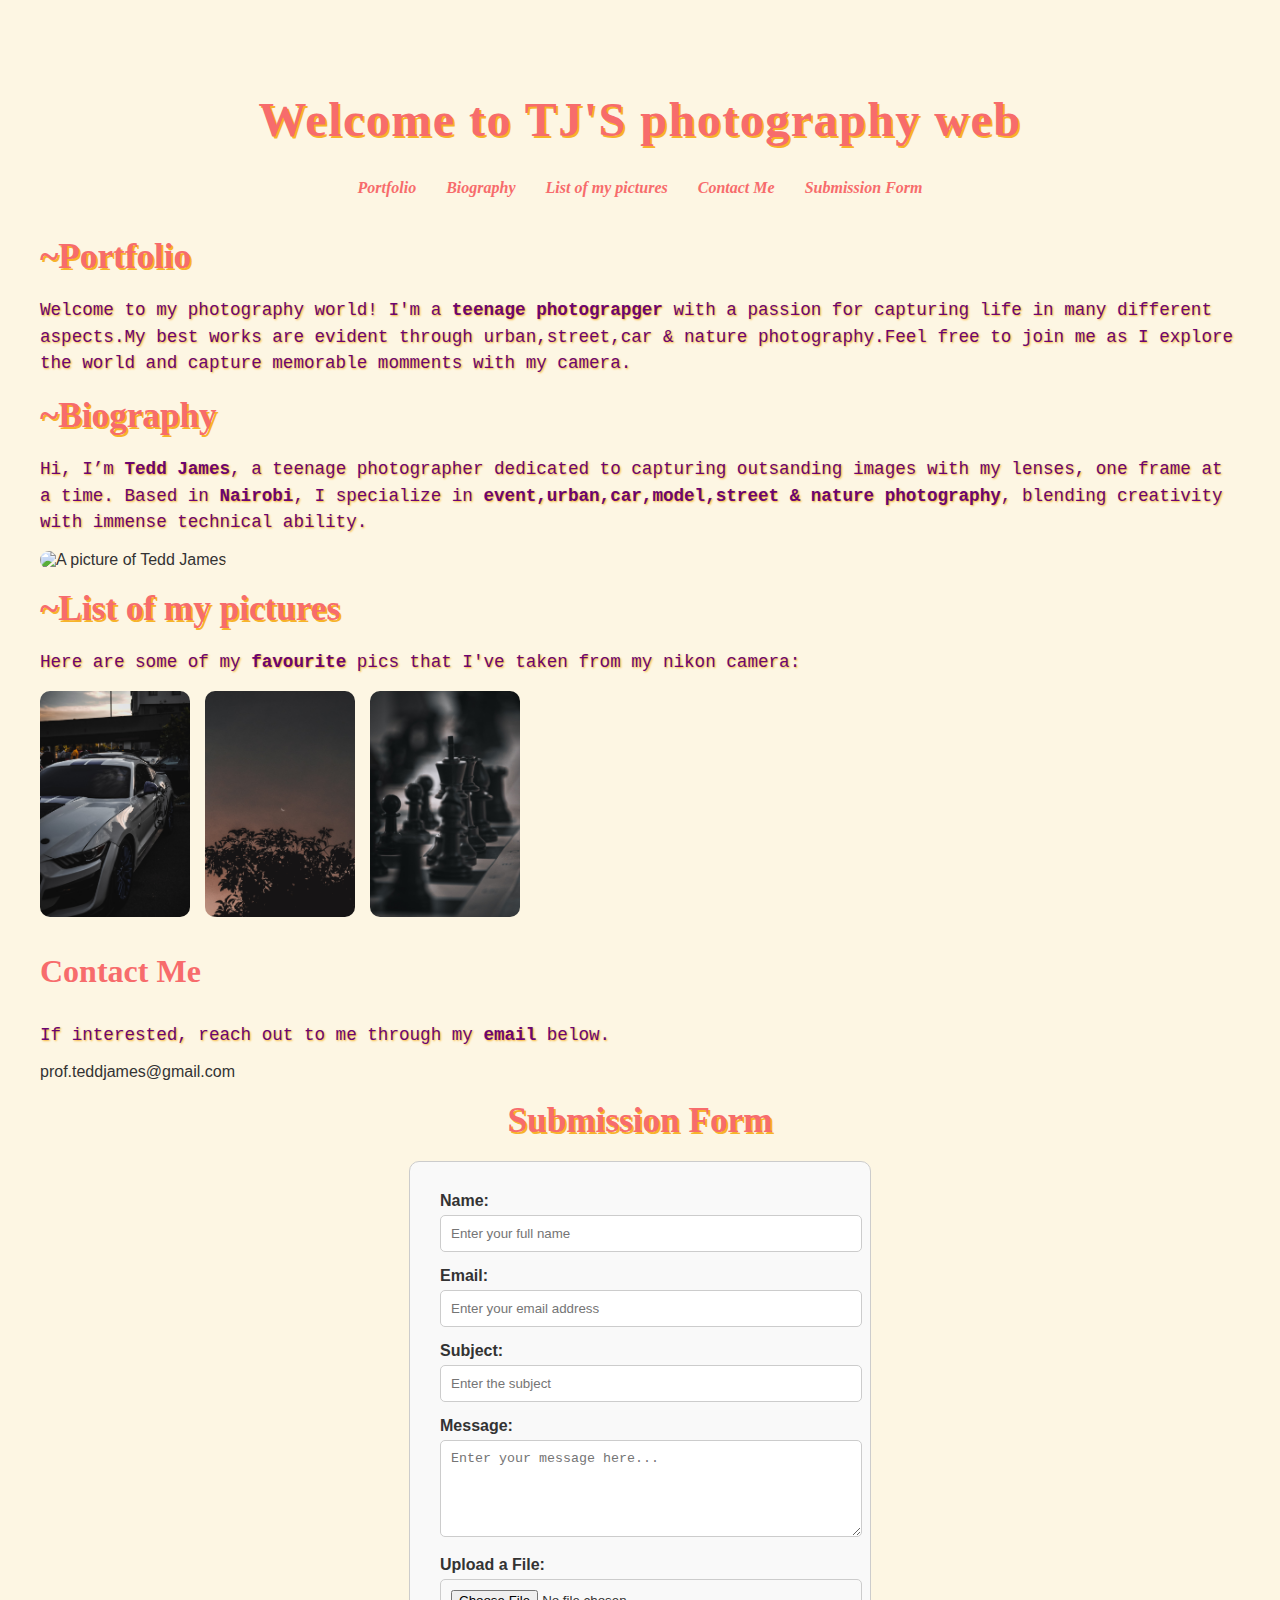
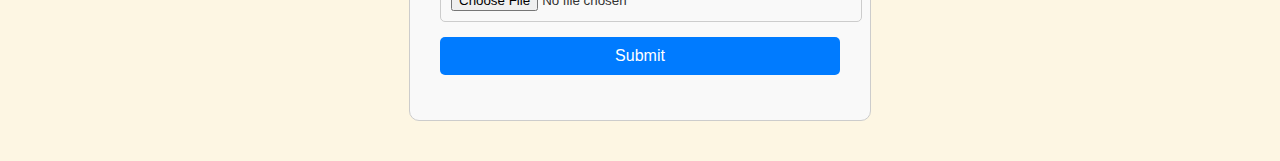
==== index.html @ bfd41cdc "rename file" ====
<!DOCTYPE html>
<html lang="en">
<head>
    <meta charset="UTF-8">
    <meta name="viewport" content="width=device-width, initial-scale=1.0">
    <title>PHOTOGRAPHY</title>
    <style>
        body {
  font-family: 'Georgia', serif;
  background: #fdf6e3; /* Cream background */
  color: #333;
  margin: 0;
  padding: 20px;
  background-image: url('https://www.transparenttextures.com/patterns/old-wall.png');
  background-size: 400px 400px;
}
h1 {
  font-family: 'Pacifico', cursive;
  font-size: 3rem;
  color: #F76C6C;
  text-align: center;
  text-shadow: 2px 2px #F7B32B;
  letter-spacing: 1.5px;
}
form {
        background: #fff;
        padding: 20px;
        border: 1px solid #ccc;
        border-radius: 5px;
        max-width: 400px;
        margin: auto;
    }
    label {
        font-weight: bold;
        display: block;
        margin-bottom: 5px;
    }
    input, select, textarea, button {
        width: 100%;
        padding: 10px;
        margin-bottom: 15px;
        border: 1px solid #ccc;
        border-radius: 3px;
    }
    button {
        background-color: #007BFF;
        color: white;
        border: none;
        cursor: pointer;
    }
    button:hover {
        background-color: #0056b3;
    }
    h2 {
  font-family: 'Pacifico', cursive;
  font-size: 2.2rem;
  color: #F76C6C;
  text-shadow: 2px 2px #F7B32B;
  text-align: left;
  margin: 20px 0;
}
h3{
  font-family: 'Pacifico', cursive;
  font-size: 2rem;
  color: #F76C6C;
}
p {
  font-family: 'Courier New', monospace;
  font-size: 1.1rem;
  color: #6A0572;
  line-height: 1.5;
  text-shadow: 1px 1px 2px #F7B32B;
  margin: 15px 0;
}
.image-list {
      list-style: none; /* Remove bullets */
      padding: 0;
      display: flex; /* Display images in a row */
      gap: 15px; /* Space between images */
    }

    .image-list li {
      display: inline-block;
    }

    img {
      width: 150px; /* Set the image size */
      height: auto;
      border-radius: 10px; /* Optional: Rounds corners */
      transition: transform 0.3s ease; /* Optional: Smooth zoom effect */
    }

    img:hover {
      transform: scale(1.1); /* Optional: Zoom in on hover */
    }
    body {
      font-family: Arial, sans-serif;
      margin: 20px;
    }

    form {
      max-width: 400px;
      margin: auto;
      padding: 30px;
      border: 1px solid #ccc;
      border-radius: 10px;
      background-color: #f9f9f9;
    }

    label {
      display: block;
      margin-bottom: 5px;
      font-weight: bold;
    }

    input, textarea, button {
      width: 100%;
      margin-bottom: 15px;
      padding: 10px;
      border: 1px solid #ccc;
      border-radius: 5px;
    }

    button {
      background-color: #007BFF;
      color: white;
      border: none;
      cursor: pointer;
      font-size: 16px;
    }

    button:hover {
      background-color: #0056b3;
    }
    header{
          background-color:none;
          color:#F76C6C;
          padding: 20px; /*Add padding for content inside the header */
          text-align: center;
          width: 100%; /*Ensure full width */
          box-sizing: border-box; /* Inculde padding in the width */
        }
  nav ul{
    list-style: none;
    padding: 0;
    margin: 0%;
    display: flex;
    justify-content: center;
    text-decoration: none;
  }
  nav ul li{margin: 0% 15px;
  font-family: cursive;
font-style: italic;
font-weight: bold;
text-decoration: none;
}
/* Remove the bluefont and underline */
a {
            color: inherit; /* Inherits the color of the parent element */
            text-decoration: none; /* Removes the underline */
        }

        /* Optional: Add hover styling for better user experience */
        a:hover {
            color: darkorange; /* Change color on hover */
            text-decoration: underline; /* Add underline on hover */
        }
        html{scroll-behavior: smooth;}
    </style>
</head>
<header>
  <h1>Welcome to TJ'S photography web</h1>
  <nav>
    <ul>
      <li><a href="#Portfolio">Portfolio</a></li>
      <li><a href="#Biography">Biography</a></li>
      <li><a href="#Listofmypictures">List of my pictures</a></li>
      <li><a href="#ContactMe">Contact Me</a></li>
      <li><a href="#SubmissionForm">Submission Form</a></li>
    </ul>
  </nav>
</header>
<body>
    <section id="Portfolio">
    <h2>~Portfolio</h2>
    <p>Welcome to my photography world! I'm a <strong>teenage photograpger</strong> with a passion for capturing life in many different aspects.My best works are evident through urban,street,car & nature photography.Feel free to join me as I explore the world and capture memorable momments with my camera.</p>
    </section>
    <section id="Biography">
    <h2>~Biography</h2>
    <p>Hi, I’m <strong>Tedd James</strong>, a teenage photographer dedicated to capturing outsanding images with my lenses, one frame at a time. Based in <strong>Nairobi</strong>, I specialize in <strong>event,urban,car,model,street & nature photography</strong>, blending creativity with immense technical ability.</p>
    <img src="photo1.jpg" alt="A picture of Tedd James">
    </section>
    <section id="Listofmypictures">
    <h2>~List of my pictures</h2>
    <p>Here are some of my <strong>favourite</strong> pics that I've taken from my nikon camera:</p>
    <ul class="image-list">
        <li>
          <a href="" target="_blank">
            <img src="DSC_0071.jpg" alt="1st image">
          </a>
        </li>
        <li>
          <a href="" target="_blank">
            <img src="p2.jpg" alt="2nd image">
          </a>
        </li>
        <li>
          <a href="" target="_blank">
            <img src="DSC_1105 (1).jpg" alt="3rd image">
          </a>
        </li>
      </ul>
    </section>
    <section id="ContactMe">
    <h3>Contact Me</h3> 
    <p>If interested, reach out to me through my <strong>email</strong> below.</p>
    <a href="mailto:prof.teddjames@gmail.com">prof.teddjames@gmail.com</a>
    </section>
    <section id="SubmissionForm">
    <h2 style="text-align: center;">Submission Form</h2>
    <form action="/submit" method="post">
        <!-- Name Field -->
        <label for="name">Name:</label>
        <input type="text" id="name" name="name" placeholder="Enter your full name" required>
    
        <!-- Email Field -->
        <label for="email">Email:</label>
        <input type="email" id="email" name="email" placeholder="Enter your email address" required>
    
        <!-- Subject Field -->
        <label for="subject">Subject:</label>
        <input type="text" id="subject" name="subject" placeholder="Enter the subject" required>
    
        <!-- Message Field -->
        <label for="message">Message:</label>
        <textarea id="message" name="message" rows="5" placeholder="Enter your message here..." required></textarea>
    
        <!-- File Upload Field -->
        <label for="file">Upload a File:</label>
        <input type="file" id="file" name="file">
    
        <!-- Submit Button -->
        <button type="submit">Submit</button>
      </form>
    </section>
</body>
</html>
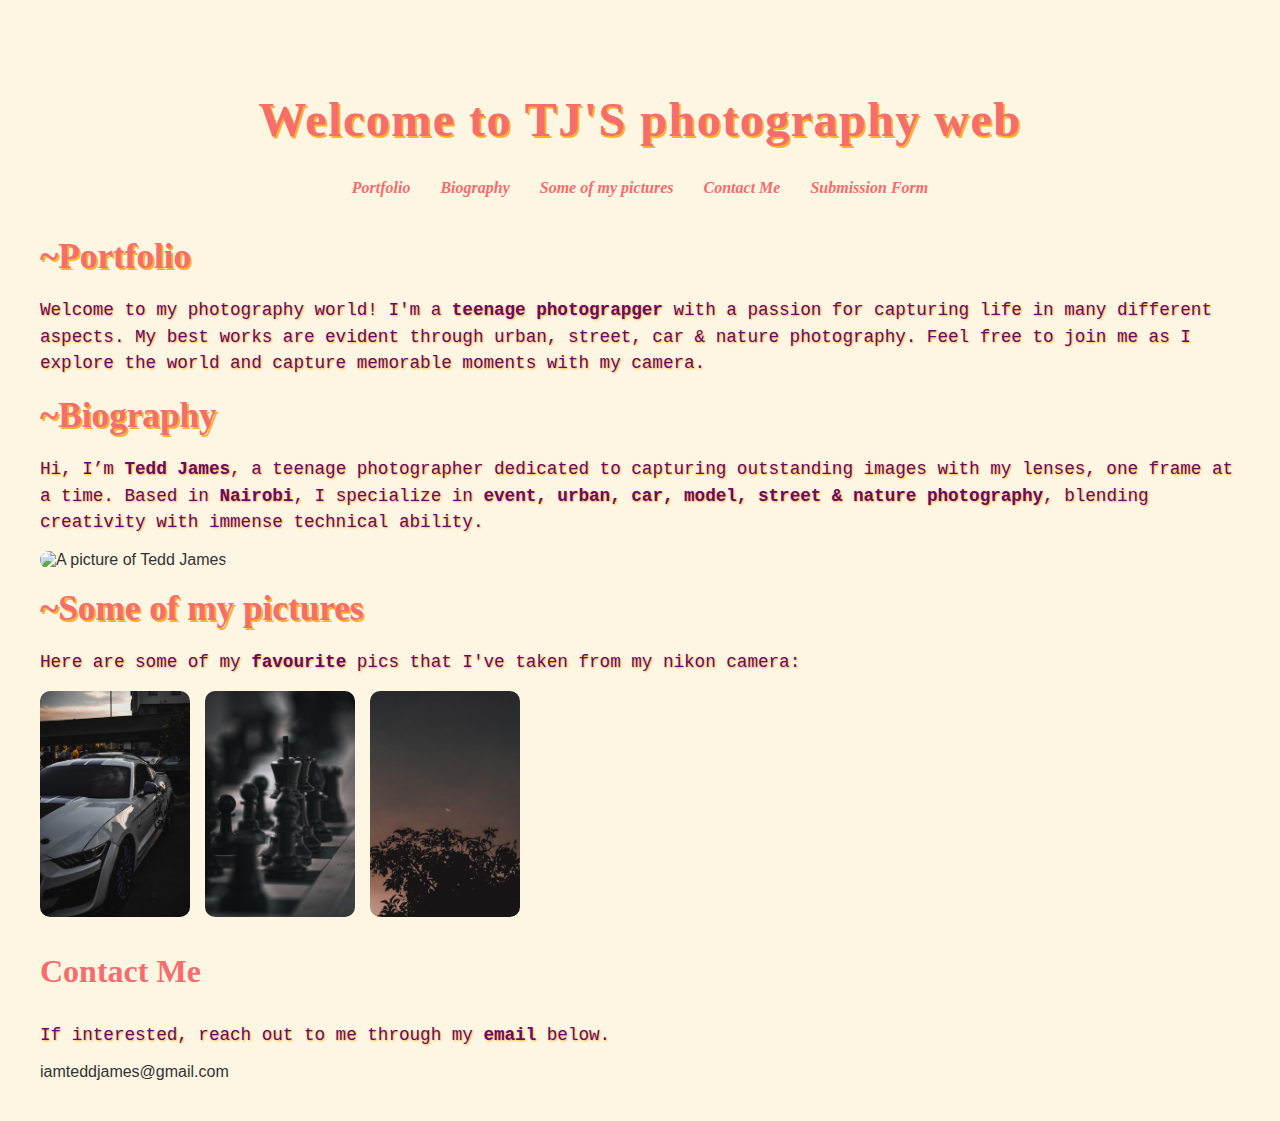
==== commit 983d3f58: "organized the codes" ====
--- a/index.html
+++ b/index.html
@@ -1,247 +1,80 @@
 <!DOCTYPE html>
 <html lang="en">
-<head>
-    <meta charset="UTF-8">
-    <meta name="viewport" content="width=device-width, initial-scale=1.0">
+  <head>
+    <meta charset="UTF-8" />
+    <meta name="viewport" content="width=device-width, initial-scale=1.0" />
     <title>PHOTOGRAPHY</title>
-    <style>
-        body {
-  font-family: 'Georgia', serif;
-  background: #fdf6e3; /* Cream background */
-  color: #333;
-  margin: 0;
-  padding: 20px;
-  background-image: url('https://www.transparenttextures.com/patterns/old-wall.png');
-  background-size: 400px 400px;
-}
-h1 {
-  font-family: 'Pacifico', cursive;
-  font-size: 3rem;
-  color: #F76C6C;
-  text-align: center;
-  text-shadow: 2px 2px #F7B32B;
-  letter-spacing: 1.5px;
-}
-form {
-        background: #fff;
-        padding: 20px;
-        border: 1px solid #ccc;
-        border-radius: 5px;
-        max-width: 400px;
-        margin: auto;
-    }
-    label {
-        font-weight: bold;
-        display: block;
-        margin-bottom: 5px;
-    }
-    input, select, textarea, button {
-        width: 100%;
-        padding: 10px;
-        margin-bottom: 15px;
-        border: 1px solid #ccc;
-        border-radius: 3px;
-    }
-    button {
-        background-color: #007BFF;
-        color: white;
-        border: none;
-        cursor: pointer;
-    }
-    button:hover {
-        background-color: #0056b3;
-    }
-    h2 {
-  font-family: 'Pacifico', cursive;
-  font-size: 2.2rem;
-  color: #F76C6C;
-  text-shadow: 2px 2px #F7B32B;
-  text-align: left;
-  margin: 20px 0;
-}
-h3{
-  font-family: 'Pacifico', cursive;
-  font-size: 2rem;
-  color: #F76C6C;
-}
-p {
-  font-family: 'Courier New', monospace;
-  font-size: 1.1rem;
-  color: #6A0572;
-  line-height: 1.5;
-  text-shadow: 1px 1px 2px #F7B32B;
-  margin: 15px 0;
-}
-.image-list {
-      list-style: none; /* Remove bullets */
-      padding: 0;
-      display: flex; /* Display images in a row */
-      gap: 15px; /* Space between images */
-    }
+    <link rel="stylesheet" href="./index.css" />
+  </head>
+  <body>
+    <header>
+      <h1>Welcome to TJ'S photography web</h1>
+      <nav>
+        <ul>
+          <li><a href="#Portfolio">Portfolio</a></li>
+          <li><a href="#Biography">Biography</a></li>
+          <li><a href="#Someofmypictures">Some of my pictures</a></li>
+          <li><a href="#ContactMe">Contact Me</a></li>
+          <li><a href="#SubmissionForm">Submission Form</a></li>
+        </ul>
+      </nav>
+    </header>
 
-    .image-list li {
-      display: inline-block;
-    }
+    <section id="Portfolio">
+      <h2>~Portfolio</h2>
+      <p>
+        Welcome to my photography world! I'm a
+        <strong>teenage photograpger</strong> with a passion for capturing life
+        in many different aspects. My best works are evident through urban,
+        street, car & nature photography. Feel free to join me as I explore the
+        world and capture memorable moments with my camera.
+      </p>
+    </section>
 
-    img {
-      width: 150px; /* Set the image size */
-      height: auto;
-      border-radius: 10px; /* Optional: Rounds corners */
-      transition: transform 0.3s ease; /* Optional: Smooth zoom effect */
-    }
+    <section id="Biography">
+      <h2>~Biography</h2>
+      <p>
+        Hi, I’m <strong>Tedd James</strong>, a teenage photographer dedicated to
+        capturing outstanding images with my lenses, one frame at a time. Based
+        in <strong>Nairobi</strong>, I specialize in
+        <strong>event, urban, car, model, street & nature photography</strong>,
+        blending creativity with immense technical ability.
+      </p>
+      <img src="./images/photo1.jpg" alt="A picture of Tedd James" />
+    </section>
 
-    img:hover {
-      transform: scale(1.1); /* Optional: Zoom in on hover */
-    }
-    body {
-      font-family: Arial, sans-serif;
-      margin: 20px;
-    }
-
-    form {
-      max-width: 400px;
-      margin: auto;
-      padding: 30px;
-      border: 1px solid #ccc;
-      border-radius: 10px;
-      background-color: #f9f9f9;
-    }
-
-    label {
-      display: block;
-      margin-bottom: 5px;
-      font-weight: bold;
-    }
-
-    input, textarea, button {
-      width: 100%;
-      margin-bottom: 15px;
-      padding: 10px;
-      border: 1px solid #ccc;
-      border-radius: 5px;
-    }
-
-    button {
-      background-color: #007BFF;
-      color: white;
-      border: none;
-      cursor: pointer;
-      font-size: 16px;
-    }
-
-    button:hover {
-      background-color: #0056b3;
-    }
-    header{
-          background-color:none;
-          color:#F76C6C;
-          padding: 20px; /*Add padding for content inside the header */
-          text-align: center;
-          width: 100%; /*Ensure full width */
-          box-sizing: border-box; /* Inculde padding in the width */
-        }
-  nav ul{
-    list-style: none;
-    padding: 0;
-    margin: 0%;
-    display: flex;
-    justify-content: center;
-    text-decoration: none;
-  }
-  nav ul li{margin: 0% 15px;
-  font-family: cursive;
-font-style: italic;
-font-weight: bold;
-text-decoration: none;
-}
-/* Remove the bluefont and underline */
-a {
-            color: inherit; /* Inherits the color of the parent element */
-            text-decoration: none; /* Removes the underline */
-        }
-
-        /* Optional: Add hover styling for better user experience */
-        a:hover {
-            color: darkorange; /* Change color on hover */
-            text-decoration: underline; /* Add underline on hover */
-        }
-        html{scroll-behavior: smooth;}
-    </style>
-</head>
-<header>
-  <h1>Welcome to TJ'S photography web</h1>
-  <nav>
-    <ul>
-      <li><a href="#Portfolio">Portfolio</a></li>
-      <li><a href="#Biography">Biography</a></li>
-      <li><a href="#Listofmypictures">List of my pictures</a></li>
-      <li><a href="#ContactMe">Contact Me</a></li>
-      <li><a href="#SubmissionForm">Submission Form</a></li>
-    </ul>
-  </nav>
-</header>
-<body>
-    <section id="Portfolio">
-    <h2>~Portfolio</h2>
-    <p>Welcome to my photography world! I'm a <strong>teenage photograpger</strong> with a passion for capturing life in many different aspects.My best works are evident through urban,street,car & nature photography.Feel free to join me as I explore the world and capture memorable momments with my camera.</p>
-    </section>
-    <section id="Biography">
-    <h2>~Biography</h2>
-    <p>Hi, I’m <strong>Tedd James</strong>, a teenage photographer dedicated to capturing outsanding images with my lenses, one frame at a time. Based in <strong>Nairobi</strong>, I specialize in <strong>event,urban,car,model,street & nature photography</strong>, blending creativity with immense technical ability.</p>
-    <img src="photo1.jpg" alt="A picture of Tedd James">
-    </section>
-    <section id="Listofmypictures">
-    <h2>~List of my pictures</h2>
-    <p>Here are some of my <strong>favourite</strong> pics that I've taken from my nikon camera:</p>
-    <ul class="image-list">
+    <section id="Someofmypictures">
+      <h2>~Some of my pictures</h2>
+      <p>
+        Here are some of my <strong>favourite</strong> pics that I've taken from
+        my nikon camera:
+      </p>
+      <ul class="image-list">
         <li>
           <a href="" target="_blank">
-            <img src="DSC_0071.jpg" alt="1st image">
+            <img src="./images/DSC_0071.jpg" alt="1st image" />
           </a>
         </li>
         <li>
           <a href="" target="_blank">
-            <img src="p2.jpg" alt="2nd image">
+            <img src="./images/DSC_1105 (1).jpg" alt="2nd image" />
           </a>
         </li>
         <li>
           <a href="" target="_blank">
-            <img src="DSC_1105 (1).jpg" alt="3rd image">
+            <img src="./images/p2.jpg" alt="3rd image" />
           </a>
         </li>
       </ul>
     </section>
+
     <section id="ContactMe">
-    <h3>Contact Me</h3> 
-    <p>If interested, reach out to me through my <strong>email</strong> below.</p>
-    <a href="mailto:prof.teddjames@gmail.com">prof.teddjames@gmail.com</a>
+      <h3>Contact Me</h3>
+      <p>
+        If interested, reach out to me through my <strong>email</strong> below.
+      </p>
+      <a href="mailto:iamteddjames@gmail.com">iamteddjames@gmail.com</a>
     </section>
-    <section id="SubmissionForm">
-    <h2 style="text-align: center;">Submission Form</h2>
-    <form action="/submit" method="post">
-        <!-- Name Field -->
-        <label for="name">Name:</label>
-        <input type="text" id="name" name="name" placeholder="Enter your full name" required>
-    
-        <!-- Email Field -->
-        <label for="email">Email:</label>
-        <input type="email" id="email" name="email" placeholder="Enter your email address" required>
-    
-        <!-- Subject Field -->
-        <label for="subject">Subject:</label>
-        <input type="text" id="subject" name="subject" placeholder="Enter the subject" required>
-    
-        <!-- Message Field -->
-        <label for="message">Message:</label>
-        <textarea id="message" name="message" rows="5" placeholder="Enter your message here..." required></textarea>
-    
-        <!-- File Upload Field -->
-        <label for="file">Upload a File:</label>
-        <input type="file" id="file" name="file">
-    
-        <!-- Submit Button -->
-        <button type="submit">Submit</button>
-      </form>
-    </section>
-</body>
-</html>+    <script src="./index.js"></script>
+  </body>
+</html>
--- a/index.css
+++ b/index.css
@@ -0,0 +1,181 @@
+body {
+  font-family: "Georgia", serif;
+  background: #fdf6e3; /* Cream background */
+  color: #333;
+  margin: 0;
+  padding: 20px;
+  background-image: url("https://www.transparenttextures.com/patterns/old-wall.png");
+  background-size: 400px 400px;
+}
+
+h1 {
+  font-family: "Pacifico", cursive;
+  font-size: 3rem;
+  color: #f76c6c;
+  text-align: center;
+  text-shadow: 2px 2px #f7b32b;
+  letter-spacing: 1.5px;
+}
+
+form {
+  background: #fff;
+  padding: 20px;
+  border: 1px solid #ccc;
+  border-radius: 5px;
+  max-width: 400px;
+  margin: auto;
+}
+
+label {
+  font-weight: bold;
+  display: block;
+  margin-bottom: 5px;
+}
+
+input,
+select,
+textarea,
+button {
+  width: 100%;
+  padding: 10px;
+  margin-bottom: 15px;
+  border: 1px solid #ccc;
+  border-radius: 3px;
+}
+
+button {
+  background-color: #007bff;
+  color: white;
+  border: none;
+  cursor: pointer;
+}
+
+button:hover {
+  background-color: #0056b3;
+}
+
+h2 {
+  font-family: "Pacifico", cursive;
+  font-size: 2.2rem;
+  color: #f76c6c;
+  text-shadow: 2px 2px #f7b32b;
+  text-align: left;
+  margin: 20px 0;
+}
+
+h3 {
+  font-family: "Pacifico", cursive;
+  font-size: 2rem;
+  color: #f76c6c;
+}
+
+p {
+  font-family: "Courier New", monospace;
+  font-size: 1.1rem;
+  color: #6a0572;
+  line-height: 1.5;
+  text-shadow: 1px 1px 2px #f7b32b;
+  margin: 15px 0;
+}
+
+.image-list {
+  list-style: none; /* Remove bullets */
+  padding: 0;
+  display: flex; /* Display images in a row */
+  gap: 15px; /* Space between images */
+}
+
+.image-list li {
+  display: inline-block;
+}
+
+img {
+  width: 150px; /* Set the image size */
+  height: auto;
+  border-radius: 10px; /* Optional: Rounds corners */
+  transition: transform 0.3s ease; /* Optional: Smooth zoom effect */
+}
+
+img:hover {
+  transform: scale(1.1); /* Optional: Zoom in on hover */
+}
+
+body {
+  font-family: Arial, sans-serif;
+  margin: 20px;
+}
+
+form {
+  max-width: 400px;
+  margin: auto;
+  padding: 30px;
+  border: 1px solid #ccc;
+  border-radius: 10px;
+  background-color: #f9f9f9;
+}
+
+label {
+  display: block;
+  margin-bottom: 5px;
+  font-weight: bold;
+}
+
+input,
+textarea,
+button {
+  width: 100%;
+  margin-bottom: 15px;
+  padding: 10px;
+  border: 1px solid #ccc;
+  border-radius: 5px;
+}
+
+button {
+  background-color: #007bff;
+  color: white;
+  border: none;
+  cursor: pointer;
+  font-size: 16px;
+}
+
+button:hover {
+  background-color: #0056b3;
+}
+
+header {
+  background-color: none;
+  color: #f76c6c;
+  padding: 20px; /* Add padding for content inside the header */
+  text-align: center;
+  width: 100%; /* Ensure full width */
+  box-sizing: border-box; /* Include padding in the width */
+}
+
+nav ul {
+  list-style: none;
+  padding: 0;
+  margin: 0;
+  display: flex;
+  justify-content: center;
+}
+
+nav ul li {
+  margin: 0 15px;
+  font-family: cursive;
+  font-style: italic;
+  font-weight: bold;
+}
+
+a {
+  color: inherit; /* Inherits the color of the parent element */
+  text-decoration: none; /* Removes the underline */
+}
+
+a:hover {
+  color: darkorange; /* Change color on hover */
+  text-decoration: underline; /* Add underline on hover */
+}
+
+html {
+  scroll-behavior: smooth;
+}
